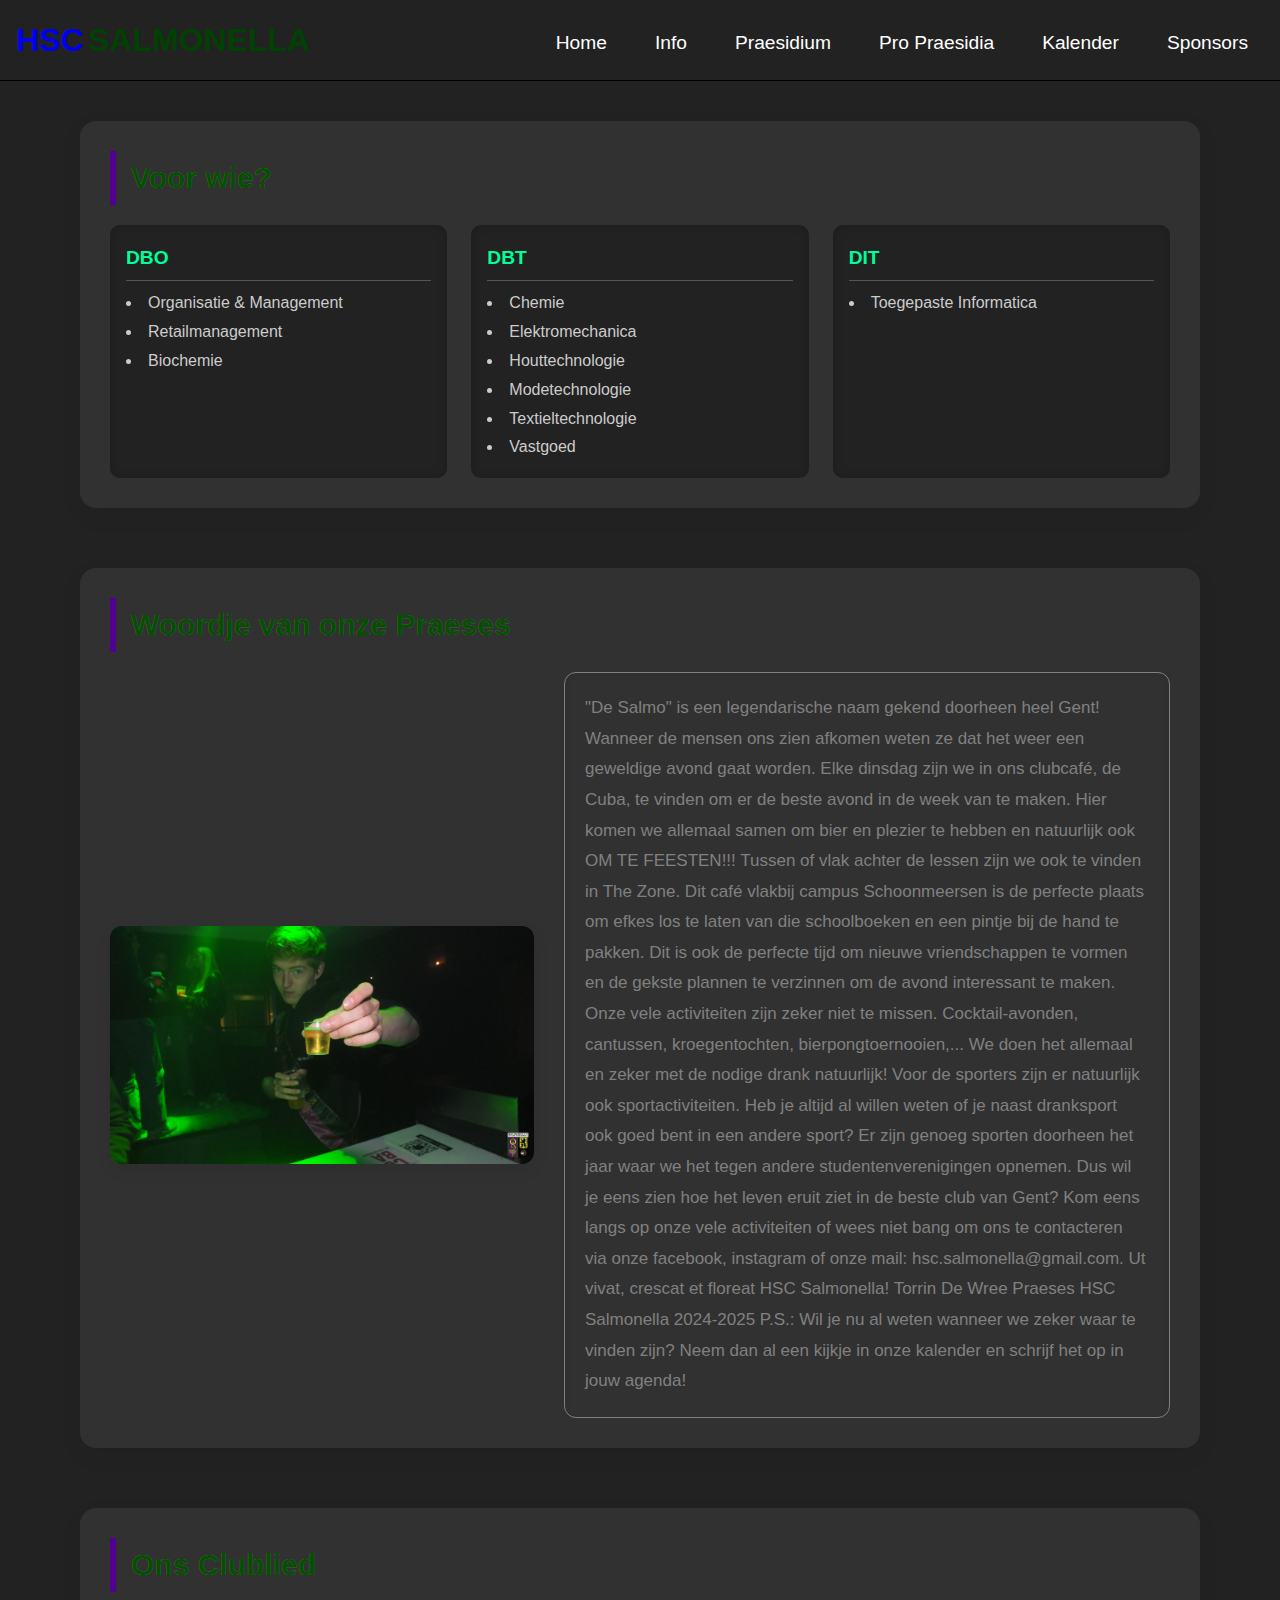
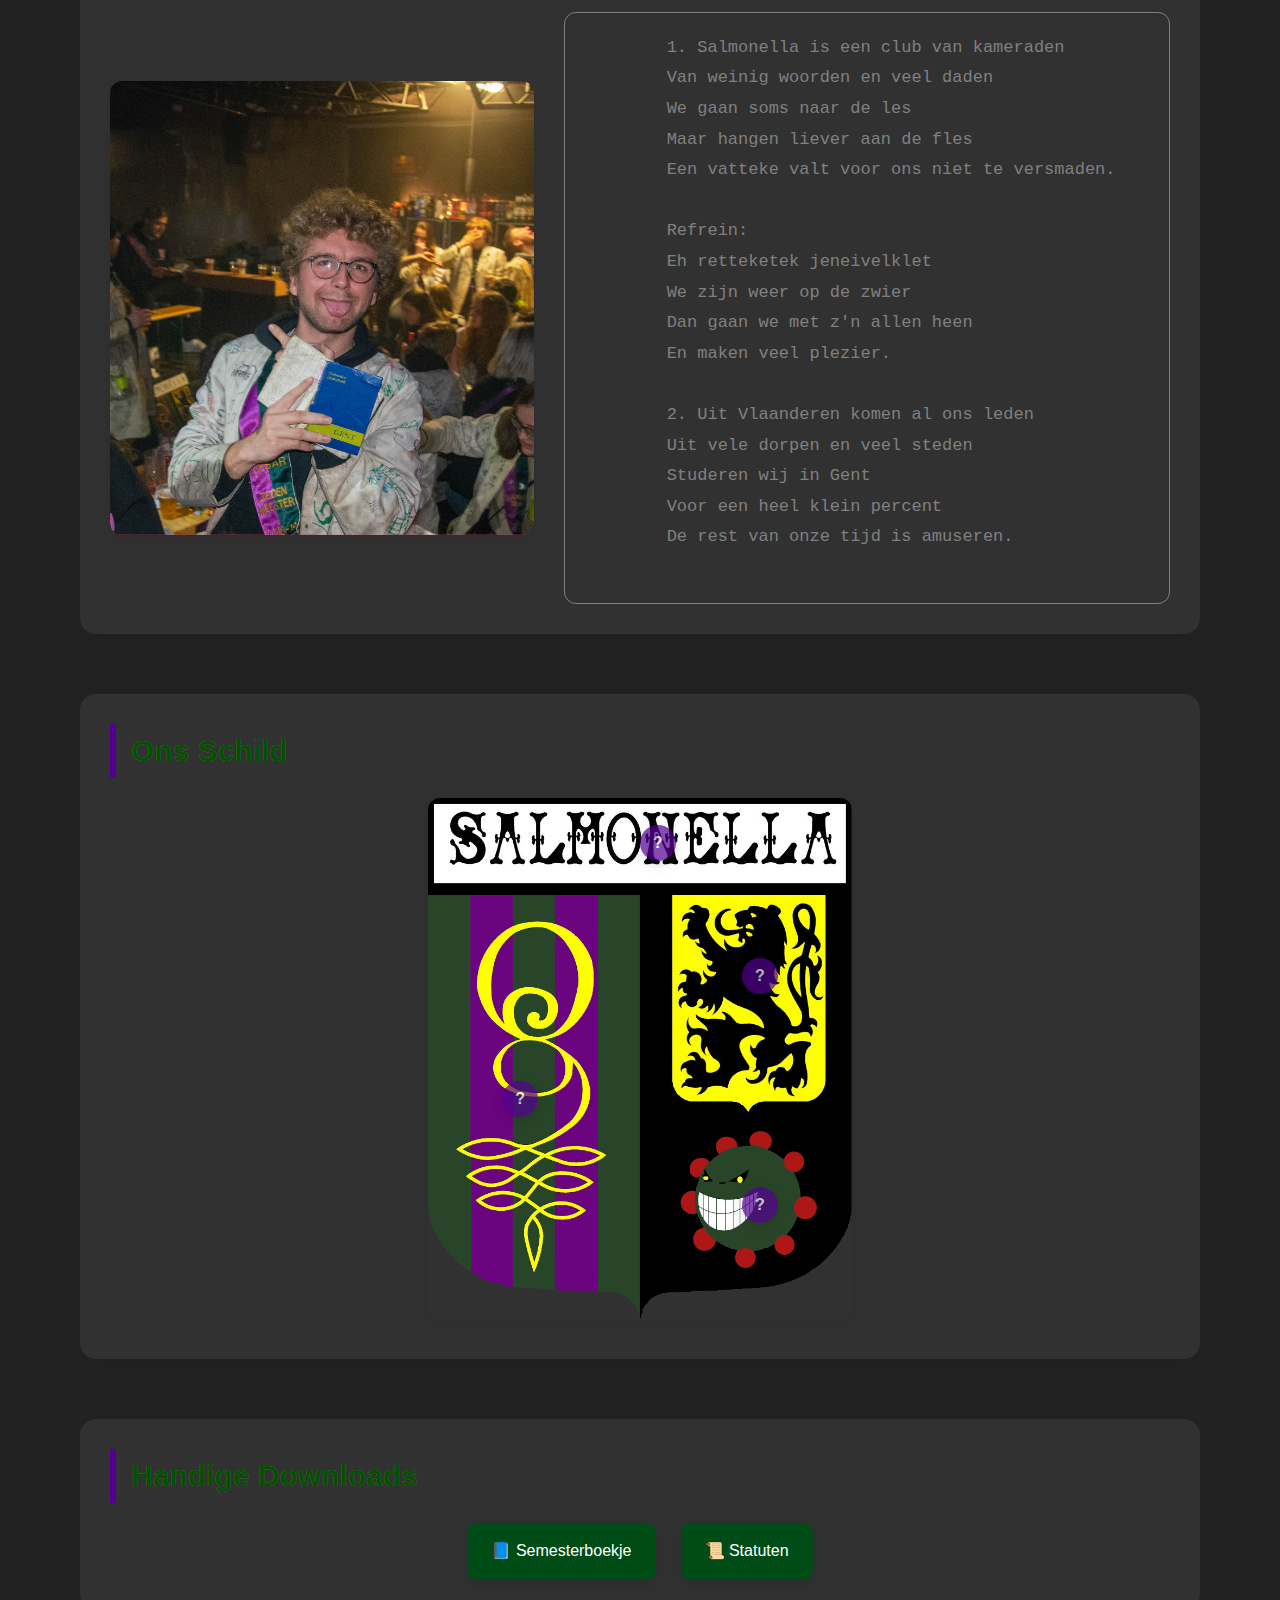
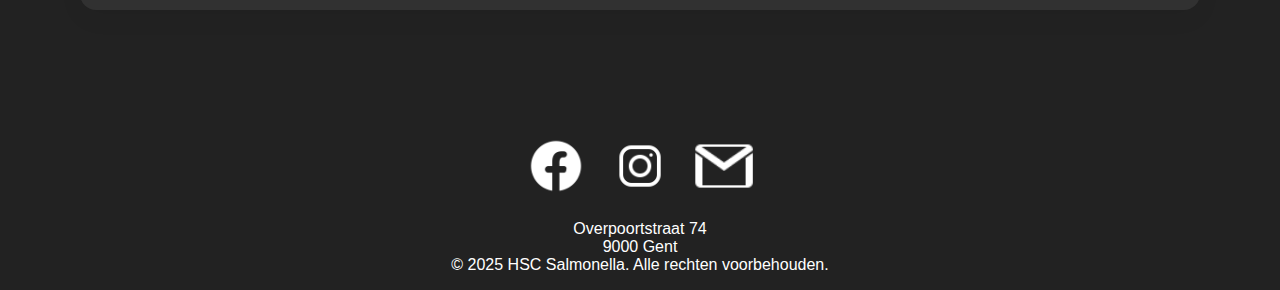
==== info.html @ ef485cc5 "lol" ====
<!DOCTYPE html>
<html lang="nl">
<head>
  <meta charset="UTF-8" />
  <meta name="viewport" content="width=device-width, initial-scale=1.0"/>
  <title>Home</title>
  <link rel="stylesheet" href="style.css" />
</head>
<body>

  <!-- Navbar -->
  <nav class="navbar">
    <div class="logo"><a class="a1" href="index.html">HSC</a> <a class="a2" href="index.html">SALMONELLA</a></div>
    <div class="hamburger" onclick="toggleMenu()">
      &#9776; <!-- Unicode hamburger icon -->
    </div>
    <ul class="nav-links" id="nav-links">
      <li><a href="index.html">Home</a></li>
      <li><a href="info.html">Info</a></li>
      <!-- <li class="dropdown">
        <a href="praesidium.html">Praesidium</a>
        <ul class="dropdown-menu">
          <li><a href="pro-praesidium.html">Pro Praesidium</a></li>
        </ul>
      </li>-->
      <li><a href="praesidium.html">Praesidium</a></li>
      <li><a href="pro-praesidium.html">Pro Praesidia</a></li>
      <li><a href="kalender.html">Kalender</a></li>
      <li><a href="sponsors.html">Sponsors</a></li>
    </ul>
  </nav>

  <!-- Main Content -->
<div class="main-content_info">

  <!-- 1. Voor wie -->
  <section class="info-voor-wie">
    <h2>Voor wie?</h2>
    <div class="voor-wie-container">
      <div class="departementen">

        <div class="departement">
          <h3>DBO</h3>
          <ul>
            <li>Organisatie & Management</li>
            <li>Retailmanagement</li>
            <li>Biochemie</li>
          </ul>
        </div>
        <div class="departement">
          <h3>DBT</h3>
          <ul>
            <li>Chemie</li>
            <li>Elektromechanica</li>
            <li>Houttechnologie</li>
            <li>Modetechnologie</li>
            <li>Textieltechnologie</li>
            <li>Vastgoed</li>
          </ul>
        </div>
        <div class="departement">
          <h3>DIT</h3>
          <ul>
            <li>Toegepaste Informatica</li>

          </ul>
        </div>
      </div>
    </div>
  </section>
  

  <!-- 2. Woordje van de praeses -->
  <section class="woordje-praeses">
    <h2>Woordje van onze Praeses</h2>
    <div class="praeses-container">
      <img src="images/praesidium/torrinpraeses.29eb431d4623cc824939.jpg" alt="Praeses" class="praeses-foto">
      <p class="praeses-tekst">
        "De Salmo" is een legendarische naam gekend doorheen heel Gent! Wanneer de mensen ons zien afkomen weten ze dat het weer een geweldige avond gaat worden. Elke dinsdag zijn we in ons clubcafé, de Cuba, te vinden om er de beste avond in de week van te maken. Hier komen we allemaal samen om bier en plezier te hebben en natuurlijk ook OM TE FEESTEN!!! Tussen of vlak achter de lessen zijn we ook te vinden in The Zone. Dit café vlakbij campus Schoonmeersen is de perfecte plaats om efkes los te laten van die schoolboeken en een pintje bij de hand te pakken. Dit is ook de perfecte tijd om nieuwe vriendschappen te vormen en de gekste plannen te verzinnen om de avond interessant te maken.

Onze vele activiteiten zijn zeker niet te missen. Cocktail-avonden, cantussen, kroegentochten, bierpongtoernooien,... We doen het allemaal en zeker met de nodige drank natuurlijk! Voor de sporters zijn er natuurlijk ook sportactiviteiten. Heb je altijd al willen weten of je naast dranksport ook goed bent in een andere sport? Er zijn genoeg sporten doorheen het jaar waar we het tegen andere studentenverenigingen opnemen.

Dus wil je eens zien hoe het leven eruit ziet in de beste club van Gent? Kom eens langs op onze vele activiteiten of wees niet bang om ons te contacteren via onze facebook, instagram of onze mail: hsc.salmonella@gmail.com.

Ut vivat, crescat et floreat HSC Salmonella!
Torrin De Wree
Praeses HSC Salmonella 2024-2025

P.S.: Wil je nu al weten wanneer we zeker waar te vinden zijn? Neem dan al een kijkje in onze kalender en schrijf het op in jouw agenda!</p>
    </div>
  </section>

  <!-- 3. Clublied -->
  <section class="clublied">
    <h2>Ons Clublied</h2>
    <div class="clublied-container">
      <img src="images/praesidium/cesar.jpg" alt="Zingende persoon" class="clublied-foto">
      <pre class="liedtekst">
        1. Salmonella is een club van kameraden
        Van weinig woorden en veel daden
        We gaan soms naar de les
        Maar hangen liever aan de fles
        Een vatteke valt voor ons niet te versmaden.
        
        Refrein:
        Eh retteketek jeneivelklet
        We zijn weer op de zwier
        Dan gaan we met z'n allen heen
        En maken veel plezier.
        
        2. Uit Vlaanderen komen al ons leden
        Uit vele dorpen en veel steden
        Studeren wij in Gent
        Voor een heel klein percent
        De rest van onze tijd is amuseren.
      </pre>
    </div>
  </section>

  <!-- 4. Schild met interactieve knoppen -->
  <section class="schild-info">
    <h2>Ons Schild</h2>
    <div class="schild-container">
      <img src="images/logos/schild.png" alt="Schild van de club" class="schild-foto">

      <!-- Interactieve infoknoppen op de foto -->
      <button class="info-knop" style="top: 5%; left: 50%; opacity: 70%;" data-info="links-boven">?</button>
      <button class="info-knop" style="top: 30%; right: 37%;opacity: 70%" data-info="rechts-boven">?</button>
      <button class="info-knop" style="bottom: 40%; left: 37%;opacity: 70%" data-info="links-onder">?</button>
      <button class="info-knop" style="bottom: 20%; right: 37%;opacity: 70%" data-info="rechts-onder">?</button>

      <!-- Pop-up vensters -->
<div class="info-popup" id="info-links-boven">
  <span class="close-popup">&times;</span>
  <p>Hier staat in sierletters de naam van de club: Salmonella</p>
</div>
<div class="info-popup" id="info-rechts-boven">
  <span class="close-popup">&times;</span>
  <p>De Vlaamse Leeuw, op gele achtergrond. En dit omdat we een Vlaamse studentenclub zijn. (Dit heeft echter niets met politieke meningen te maken!)</p>
</div>
<div class="info-popup" id="info-links-onder">
  <span class="close-popup">&times;</span>
  <p>Op de achtergrond staan, verticaal naast elkaar, afwisselend onze clubkleuren: groen en paars. Daarboven staat het monogram van onze club. Dit is een sierlijke "S" met 7 krullen eraan. Dit verwijst naar de 7 verdiepingen van home Vesalius, waar we destijds opgericht zijn.</p>
</div>
<div class="info-popup" id="info-rechts-onder">
  <span class="close-popup">&times;</span>
  <p>Onze mascotte: Salmy</p>
</div>

    </div>
  </section>

  <!-- 5. Downloadknoppen -->
  <section class="downloads">
    <h2>Handige Downloads</h2>
    <div class="download-buttons">
      <a href="files/Boekske_23-24_Sem1.bec4960d070a11140d70.pdf" class="download-knop" download>📘 Semesterboekje</a>
      <a href="files/Statuten-HSC-Salmonella.f63b4a441171a5b0f76d.pdf" class="download-knop" download>📜 Statuten</a>
    </div>
  </section>

</div>



  <!-- Footer -->
  <footer>
    
    <div class="social-icons">
      <a href="https://www.facebook.com/yourpage" target="_blank">
        <img src="images/logos/facebook.png" alt="Facebook" />
      </a>
      <a href="https://www.instagram.com/yourprofile" target="_blank">
        <img src="images/logos/instagram.png" alt="Instagram" />
      </a>
      <a href="mailto:email@example.com">
        <img src="images/logos/gmail.png" alt="Email" />
      </a>
    </div>
    <p>Overpoortstraat 74</p>
    <p>9000 Gent</p>
    <p>&copy; 2025 HSC Salmonella. Alle rechten voorbehouden.</p>
  </footer>

  <script src="script.js"></script>
  <script>
    const infoKnoppen = document.querySelectorAll(".info-knop");
    const popups = document.querySelectorAll(".info-popup");
  
    infoKnoppen.forEach(knop => {
      knop.addEventListener("click", () => {
        const id = "info-" + knop.dataset.info;
        const popup = document.getElementById(id);
        popup.classList.add("visible");
      });
    });
  
    // Sluiten via kruisje
    document.querySelectorAll(".close-popup").forEach(knop => {
      knop.addEventListener("click", () => {
        knop.parentElement.classList.remove("visible");
      });
    });
  
    // Optioneel: sluiten bij klikken buiten popup
    window.addEventListener("click", e => {
      popups.forEach(popup => {
        if (e.target === popup) {
          popup.classList.remove("visible");
        }
      });
    });
  </script>
  
</body>
</html>
---- style.css ----
* {
    margin: 0;
    padding: 0;
    box-sizing: border-box;
  }
  
  body, html {
    font-family: sans-serif;
    height: 100%;
    scroll-behavior: smooth;
    background-color: #222;
  }
  
  .navbar {
    position: sticky;
    top: 0;
    z-index: 1000;
    background-color: #222;
    display: flex;
    justify-content: space-between;
    align-items: center;
    padding-left: 1rem;
    padding-right: 2rem;
    color: white;
    border-bottom: 1px solid black;
  }
  
  .logo .a1{
    height: 40px;
    text-decoration: none;
    font-size: xx-large;
    font-weight: bolder;
    
  }
  .logo .a2{
    height: 40px;
    color: rgb(1, 65, 1);
    text-decoration: none;
    font-size: xx-large;
    font-weight: bolder;
    
  }

  .logo a:active{
    text-decoration: none;
  }

  .navbar li{
    justify-content: center;
    text-align: center;
    padding-top: 32px;
  }

  
  .nav-links {
    list-style: none;
    display: flex;
    justify-content: space-between;
    gap: 3rem;
    height: 80px;
    font-size: larger;
    text-align: center;
    justify-content: center;
  }
  
  .nav-links a {
    color: white;
    text-decoration: none;
    justify-content: space-between;
    position: relative;
  }
  .nav-links a:hover {
    color: purple;
  }
  
  .dropdown:hover .dropdown-menu {
    display: block;
  }
  
  .dropdown-menu {
    display: none;
    position: absolute;
    background-color: #222;
    padding: 0.5rem 0;
    list-style: none;
    margin-left: -40px;
    border: 1px solid black;

  }
  
  .dropdown-menu li a {
    display: block;
    padding-left: 1rem;
    padding-right: 1rem;
    justify-content: center;
    margin-top: auto;
    text-align: center;
    color: white;
  }
  
  .carousel {
    position: relative;
    height: 94vh;
    overflow: hidden;
  }
  
  .carousel-img {
    width: 100%;
    height: 100%;
    object-fit: cover;
    position: absolute;
    top: 0;
    left: 0;
    opacity: 0;
    transition: opacity 1s ease-in-out;
  }

  /* Toevoegen van een overlay */
.carousel-overlay {
    position: absolute;
    top: 0;
    left: 0;
    width: 100%;
    height: 100%;
    background-color: rgba(0, 0, 0, 0.3); /* Semi-transparante laag */
    z-index: 1; /* Zorg ervoor dat de overlay bovenop de afbeeldingen ligt */
  }
  
  .carousel-img.active {
    opacity: 1;
  }
  
  .single-photo img {
    width: 100%;
    height: auto;
    display: block;
  }

  .carousel-text {
    position: absolute;
    top: 50%;
    left: 50%;
    transform: translate(-50%, -50%);
    color: white;
    font-size: 3.1rem;
    font-weight: bolder;
    text-shadow: 2px 2px 8px rgba(0, 0, 0, 0.7);
    text-align: center;
    z-index: 10;
    padding: 0 1rem;
  }
  
  .intro-text {
    text-align: center;
    color: white;
    padding: 3rem 1rem 1rem 1rem;
    max-width: 900px;
    margin: 0 auto;
  }
  
  .intro-text h2 {
    font-size: 2.5rem;
    margin-bottom: 1rem;
  }
  
  .intro-text p {
    font-size: 1.2rem;
    line-height: 1.6;
  }

  .single-photo {
    position: relative;
    background-image: url('images/slides/gentBeeft.jpg');
    background-size: cover;
    background-position: center;
    height: 40vh;
    display: flex;
    align-items: center;
    justify-content: center;
    text-align: center;
    color: white;
  }
  
  .photo-text {
    
    padding: 2rem;
    border-radius: 1rem;
    max-width: 800px;
  }
  
  .photo-text h2 {
    font-size: 3.1rem;
    margin-bottom: 1rem;
  }
  
  .photo-text p {
    font-size: 1.2rem;
    line-height: 1.6;
  }
  
  
  footer {
    border-top: 1px solid white solid black;
    background-color: #222;
    color: white;
    text-align: center;
    padding: 1rem;
  }

  .social-icons {
    margin-top: 10px;
    padding-bottom: 20px;
  }
  
  .social-icons a {
    margin: 0 10px;
    text-decoration: none;
  }
  
  .social-icons img {
    width: 60px;
    height: 60px;
    transition: transform 0.3s;
  }
  
  .social-icons img:hover {
    transform: scale(1.2);
  }


  .praesidium-grid {
    display: grid;
    grid-template-columns: repeat(4, 0.1fr); /* 4 kolommen voor alle rijen */
    gap: 1rem;
    
    padding: 2rem;
    width: 100%;      /* Ensures the grid fills the available width */
    justify-content: center;
    margin-bottom: 50px;
  }
  .praesidium-member {
    text-align: center;
    background-color: #333;
    color: white;
    border-radius: 10px;
    padding: 1rem;
    padding-left: 60px;
    padding-right: 60px;
    margin-left: 15px;
    margin-bottom: 10px;
  }
  
  .praesidium-member img {
    width: 120px;
    height: 120px;
    border-radius: 50%;
    object-fit: cover;
    margin-bottom: 1rem;
  }
  
  .praesidium-member h3 {
    font-size: 1.5rem;
    margin-bottom: 0.5rem;
  }
  
  .praesidium-member p {
    font-size: 1rem;
    color: #bbb;
  }
  
  /* Specifieke instellingen voor de derde rij */
  .praesidium-grid > .praesidium-member:nth-child(9),
  .praesidium-grid > .praesidium-member:nth-child(10) {
    grid-column: span 1; /* Zorgt ervoor dat deze twee items over 2 kolommen vallen */
  }

  /* Make sure the last two members (9th and 10th) are placed in the second and third columns of the last row */
.praesidium-grid > .praesidium-member:nth-child(9) {
    grid-column: 2 / 3; /* Place the 9th member in the 2nd column */
  }
  
  .praesidium-grid > .praesidium-member:nth-child(10) {
    grid-column: 3 / 4; /* Place the 10th member in the 3rd column */
  }

/* CSS to ensure unique styling for the pro-praesidium section */
#pro-praesidium-info {
  padding: 20px;
  background-color: #f9f9f9;
  border-radius: 10px;
}


.main-content_pro {
  height: 100vh;
}


.pro-year-title {
  text-align: center;
  font-size: 28px;
  margin-bottom: 15px;
  padding-top: 40px;
  color: white;
  font-family: 'Arial', sans-serif;
}

.pro-praesidium-grid {
  display: grid;
  grid-template-columns: repeat(auto-fill, minmax(250px, 1fr));
  gap: 20px;
  padding-left: 50px;
  padding-right: 50px;
  justify-items: center;
  height: 80vh;
  padding-bottom: 20vh;
}

.pro-praesidium-card {
  color: white;
  background: linear-gradient(145deg, #2d2d2d, #191a1c); /* Light gradient background */
  border-radius: 12px;
  box-shadow: 0 6px 12px rgba(0, 0, 0, 0.1), 0 4px 4px rgba(0, 0, 0, 0.05);
  padding: 20px;
  padding-top: 27%;
  text-align: center;
  width: 100%;
  height: 190px;
  max-width: 280px;
  transition: all 0.3s ease; /* Smooth transition for hover effect */
  border: 1px solid white solid #ddd; /* Subtle border */
}

.pro-praesidium-card:hover {
  transform: translateY(-5px);
  box-shadow: 0 12px 24px rgba(0, 0, 0, 0.2); /* Stronger shadow on hover */
  background: linear-gradient(145deg, #033c00, #7a00a3);
}

.pro-praesidium-card h4 {
  font-size: 20px;
  margin-bottom: 15px;
  color: white;
  font-family: 'Helvetica Neue', sans-serif;
  font-weight: 600;
}

.pro-praesidium-card p {
  font-size: 16px;
  color: white;
  margin: 0;
  line-height: 1.5;

}

.pro-praesidium-card .pro-card-content {
  margin-top: 10px;
  font-size: 15px;
  color: white;
}

.pro-praesidium-card .pro-card-title {
  font-size: 18px;
  font-weight: bold;
  color: white;
  margin-bottom: 10px;
}

.pro-praesidium-card .pro-card-content {
  font-size: 14px;
  color: white;
}

/* Add a slight tilt effect for extra interactivity */
.pro-praesidium-card:hover {
  transform: scale(1.05) rotate(2deg); /* Slight zoom and tilt effect */
}

#year-selector {
  appearance: none; /* Remove default arrow for custom styling */
  background-color: #2d2d2d;
  border: 1px solid white solid #ccc;
  border-radius: 8px;
  padding: 12px 16px;
  
  font-size: 16px;
  color: white;
  font-family: 'Helvetica Neue', sans-serif;
  box-shadow: 0 4px 6px rgba(0, 0, 0, 0.1);
  width: 100%;
  max-width: 300px;
  margin: 10px auto;
  display: block;
  background-image: url('data:image/svg+xml;utf8,<svg fill="gray" height="20" viewBox="0 0 24 24" width="20" xmlns="http://www.w3.org/2000/svg"><path d="M7 10l5 5 5-5z"/></svg>');
  background-repeat: no-repeat;
  background-position: right 12px center;
  background-size: 16px;
  cursor: pointer;
  transition: border-color 0.3s ease, box-shadow 0.3s ease;
}

#year-selector:hover {
  border-color: #888;
}

#year-selector:focus {
  outline: none;
  border-color: #730088;
  box-shadow: 0 0 0 3px rgba(0, 123, 255, 0.2);
}

.main-content_info {
  padding: 40px;
  font-family: 'Segoe UI', sans-serif;
  line-height: 1.8;
  background: #222;
  color: #2d3436;
  max-width: 1200px;
  margin: auto;
}

.main-content_info section {
  margin-bottom: 60px;
  color: white;
  padding: 30px;
  background-color: #313131;
  border-radius: 16px;
  box-shadow: 0 8px 24px rgba(0, 0, 0, 0.05);
}

.main-content_info h2 {
  font-size: 30px;
  margin-bottom: 20px;
  color: #044f00;
  text-shadow: 0px 0px 0px gray;
  font-weight: 700;
  border-left: 6px solid #530092;
  padding-left: 15px;
}

.main-content_info img {
  max-width: 40%;
  border-radius: 12px;
  box-shadow: 0 6px 16px rgba(0, 0, 0, 0.08);
  transition: transform 0.3s ease;
}

.main-content_info img:hover {
  transform: scale(1.02);
}

.praeses-container,
.clublied-container {
  display: flex;
  flex-wrap: wrap;
  gap: 30px;
  align-items: center;
}

.praeses-foto,
.clublied-foto {
  flex: 1 1 300px;
  border-radius: 12px;
}

.praeses-tekst,
.liedtekst {
  flex: 2 1 400px;
  font-size: 17px;
  padding: 20px;
  border-radius: 12px;
  color: gray;
  border: 1px solid gray;
  box-shadow: inset 0 2px 6px rgba(0, 0, 0, 0.05);
}

.liedtekst {
  font-family: 'Courier New', monospace;
  white-space: pre-wrap;
}

.schild-container {
  position: relative;
  text-align: center;
}

.schild-foto {
  width: 100%;
  max-width: 400px;
  margin: auto;
}

.info-knop {
  position: absolute;
  background-color: #530092;
  color: #fff;
  border: none;
  border-radius: 50%;
  width: 36px;
  height: 36px;
  font-weight: bold;
  font-size: 16px;
  cursor: pointer;
  box-shadow: 0 4px 12px rgba(0, 0, 0, 0.15);
  transition: transform 0.2s ease;
}

.info-knop:hover {
  transform: scale(1.1);
  background-color: #004c16;
}
.info-popup {
  position: fixed;
  top: 50%;
  left: 50%;
  transform: translate(-50%, -50%);
  background: #1e1e1e;
  color: #fff;
  padding: 2rem;
  border-radius: 16px;
  box-shadow: 0 0 20px rgba(0, 0, 0, 0.6);
  width: 90%;
  max-width: 500px;
  z-index: 1000;
  display: none;
  text-align: center;
}

.info-popup.visible {
  display: block;
  animation: fadeIn 0.3s ease;
}

.info-popup p {
  margin: 0;
  font-size: 1.1rem;
  line-height: 1.5;
}

.close-popup {
  position: absolute;
  top: 10px;
  right: 16px;
  font-size: 1.5rem;
  cursor: pointer;
  color: #ff6961;
}

@keyframes fadeIn {
  from { opacity: 0; transform: translate(-50%, -45%); }
  to { opacity: 1; transform: translate(-50%, -50%); }
}


.download-buttons {
  display: flex;
  flex-wrap: wrap;
  justify-content: center;
  gap: 25px;
  margin-top: 20px;
}

.download-knop {
  background-color: #004c16;
  color: #ffffff;
  padding: 14px 24px;
  font-size: 16px;
  border-radius: 10px;
  text-decoration: none;
  box-shadow: 0 6px 12px rgba(0, 0, 0, 0.1);
  transition: background-color 0.3s ease, transform 0.2s ease;
}

.download-knop:hover {
  background-color: #530092;
  transform: scale(1.05);
}

.info-voor-wie {
  padding: 3rem 1rem;
  max-width: 1200px;
  margin: auto;
  background-color: #313131;
  border-radius: 16px;
  color: white;
}

.voor-wie-container {
  display: flex;
  flex-wrap: wrap;
  gap: 2rem;
  align-items: flex-start;
  justify-content: space-between;
}

.departementen {
  display: grid;
  grid-template-columns: repeat(auto-fit, minmax(200px, 1fr));
  flex: 1 1 60%;
  gap: 1.5rem;
}

.departement {
  background-color: #222;
  padding: 1rem;
  border-radius: 10px;
  box-shadow: inset 0 0 10px rgba(0,0,0,0.2);
}

.departement h3 {
  margin-bottom: 0.5rem;
  color: #00ff99;
  font-size: 1.2rem;
  border-bottom: 1px solid #555;
  padding-bottom: 0.3rem;
}

.departement ul {
  list-style: disc inside;
  font-size: 1rem;
  color: #ccc;
}

.voor-wie-foto {
  flex: 1 1 35%;
  max-width: 400px;
  width: 100%;
  border-radius: 12px;
  box-shadow: 0 6px 16px rgba(0, 0, 0, 0.3);
  object-fit: cover;
}


.main_kalender {
  text-align: center;
}

.main_kalender h2 {
  font-size: 2rem;
  margin-bottom: 2rem;
  color: #333;
}

.kalender-wrapper {

  position: relative;
  overflow: hidden;
  padding-top: 56.25%; /* Verhouding voor 16:9 */
  border-radius: 12px;
  max-width: 1000px;
  margin: 0 auto;
}

.kalender-wrapper iframe {
  margin-top: 10px;
  position: absolute;
  top: 0;
  left: 0;
  width: 100%;
  height: 80%;
  border: 0;
  border-radius: 12px;
  filter: invert(90%) hue-rotate(180deg); /* Fake dark mode */
}

.sponsor_main {
  text-align: center;
  padding-bottom: 60px;
  height: 100vh;
}

.sponsor_main h2 {
  font-size: 2.5rem;

  color: #222;
}

.sponsor-grid {
  display: grid;
  grid-template-columns: repeat(auto-fit, minmax(220px, 1fr));
  gap: 2rem;
  max-width: 1200px;
  margin: 0 auto;
}

.sponsor-card {
  background-color: #1b1b1b;
  border-radius: 1rem;
  box-shadow: 0 4px 20px rgba(0, 0, 0, 0.1);
  padding: 1.5rem;
  transition: transform 0.3s ease;
}

.sponsor-card:hover {
  transform: translateY(-5px);
}

.sponsor-card img {
  max-width: 100%;
  height: 100px;
  object-fit: contain;
  margin-bottom: 1rem;
}

.sponsor-card p {
  font-size: 1rem;
  color: #868484;
}





/* Responsive styles for mobile */
@media (max-width: 768px) {

  .navbar {
    flex-direction: column;
    align-items: flex-start;
    padding: 1rem;
  }

  .nav-links {
    flex-direction: column;
    gap: 1rem;
    width: 100%;
    height: auto;
    padding: 1rem 0;
  }

  .navbar li {
    padding-top: 0;
  }

  .carousel-text {
    font-size: 1.8rem;
    padding: 0 1rem;
  }

  .intro-text h2 {
    font-size: 2rem;
  }

  .intro-text p {
    font-size: 1rem;
  }

  .praesidium-grid {
    grid-template-columns: repeat(auto-fill, minmax(200px, 1fr));
    padding: 1rem;
  }

  .praesidium-member {
    padding: 1rem;
    margin: 0;
  }

  .pro-praesidium-grid {
    grid-template-columns: 1fr;
    padding: 1rem;
    height: auto;
  }

  .pro-praesidium-card {
    height: auto;
    padding-top: 2rem;
  }

  .main-content_info {
    padding: 20px;
  }

  .main-content_info img {
    max-width: 100%;
  }

  .praeses-container,
  .clublied-container {
    flex-direction: column;
  }

  .praeses-tekst,
  .liedtekst {
    flex: 1 1 100%;
    padding: 1rem;
  }

  .schild-foto {
    max-width: 100%;
  }

  .info-popup {
    width: 95%;
  }

  .download-buttons {
    flex-direction: column;
    gap: 1rem;
  }

  .voor-wie-container {
    flex-direction: column;
  }

  .voor-wie-foto {
    max-width: 100%;
  }

  .departementen {
    grid-template-columns: 1fr;
  }

  .kalender-wrapper {
    padding-top: 70%;
  }

  .sponsor-grid {
    grid-template-columns: 1fr;
    padding: 1rem;
  }

  .sponsor_main {
    height: auto;
    padding: 2rem 1rem;
  }

  .sponsor-main h2 {
    font-size: 2rem;
  }

}


.hamburger {
  display: none;
  font-size: 2rem;
  cursor: pointer;
  color: white;
}

/* Responsive navbar styling */
@media (max-width: 768px) {
  .hamburger {
    display: block;
    
  }

  .a1{
    font-size: 10px;
  }

  .a2{
    font-size: x-small;
  }

  .main-content_pro{
    height: 100%;
    padding-bottom: 190vh;
  }

  .main_kalender{
    padding-top: 30px;
    height: 100vh;
  }

  .kalender-wrapper{
    height: 100%;
  }

  .navbar{
    display: flex;
    flex-direction: row;
  }

  .nav-links {
    display: none;
    flex-direction: column;
    width: 100%;
    background-color: rgba(0, 0, 0, 0.9); /* or your preferred bg */
    position: absolute;
    top: 100%;
    left: 0;
    padding: 1rem 0;
    z-index: 999;
  }

  .nav-links.active {
    display: flex;
  }

  .nav-links li {
    padding: 1rem;
    text-align: center;
  }
}

@media (max-width: 768px) {
  .praesidium-grid {
    display: flex;
    flex-direction: column;
    gap: 1.5rem;
  }
}
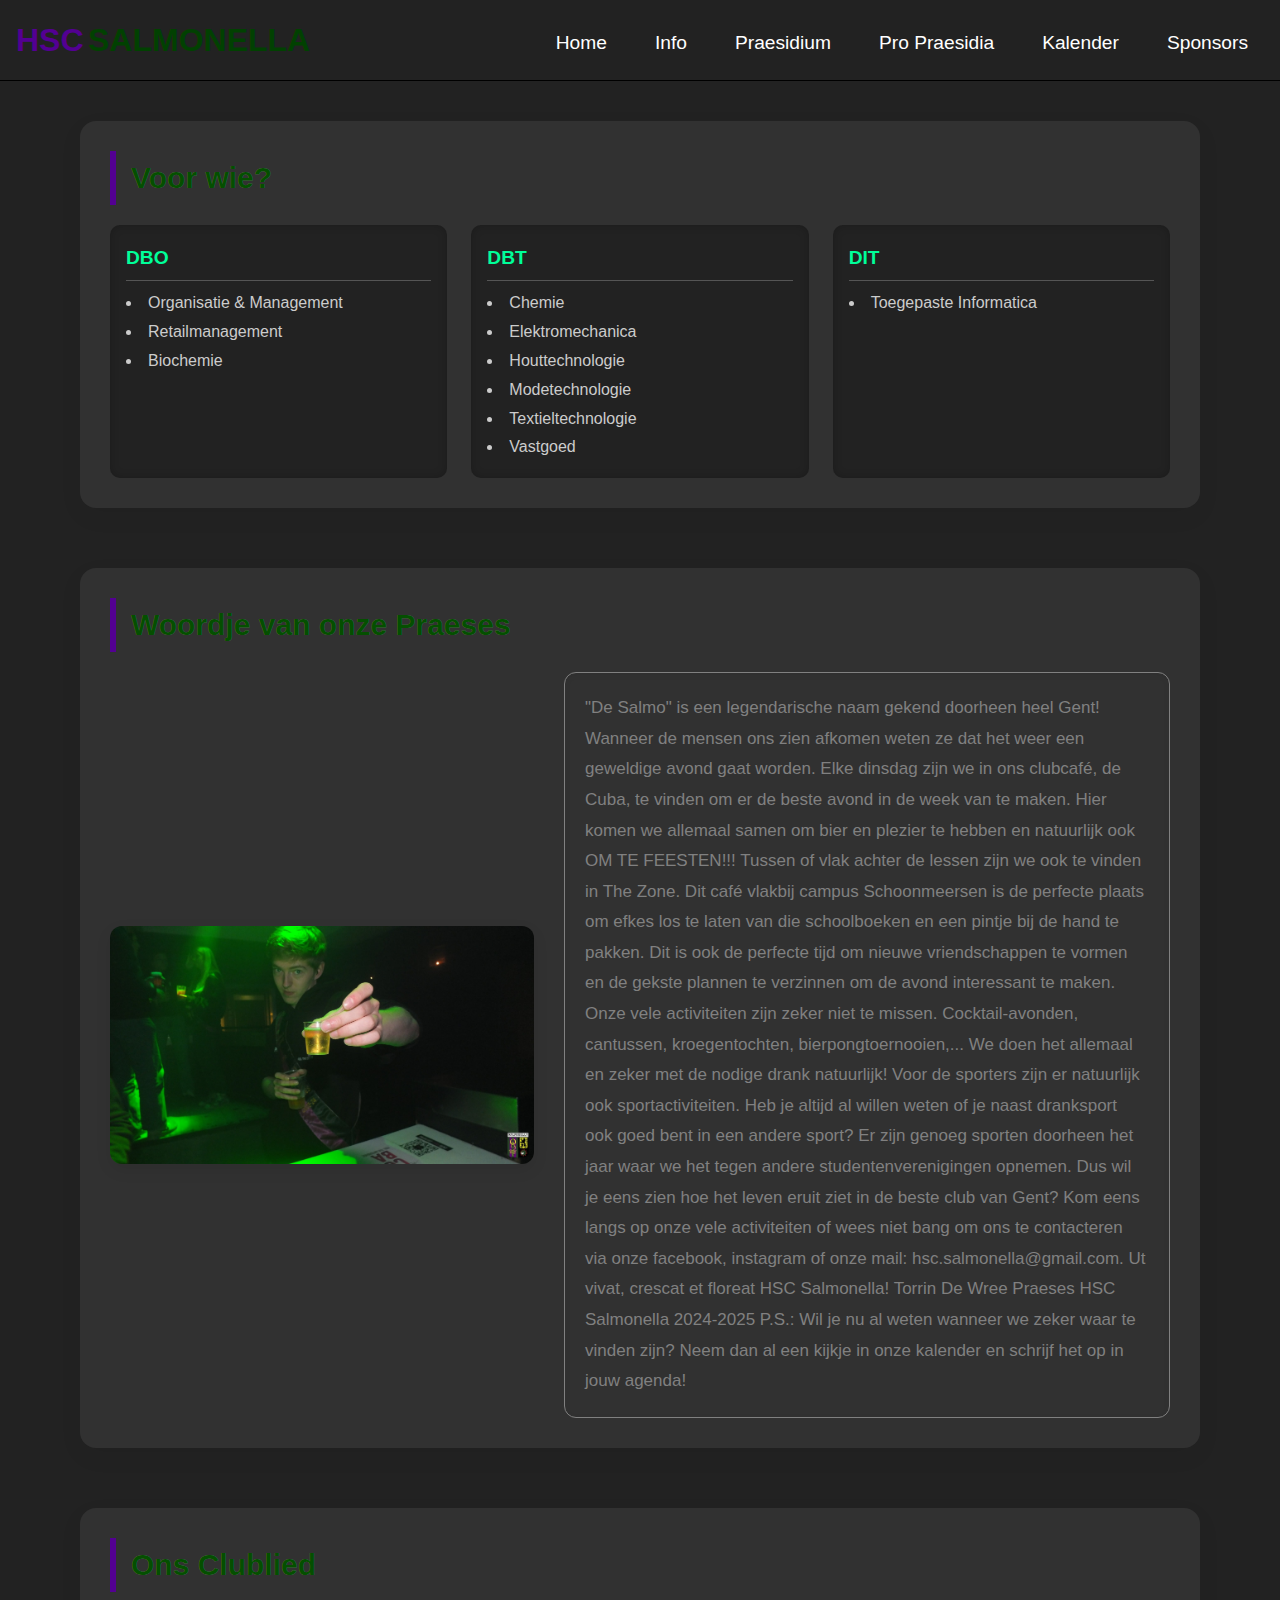
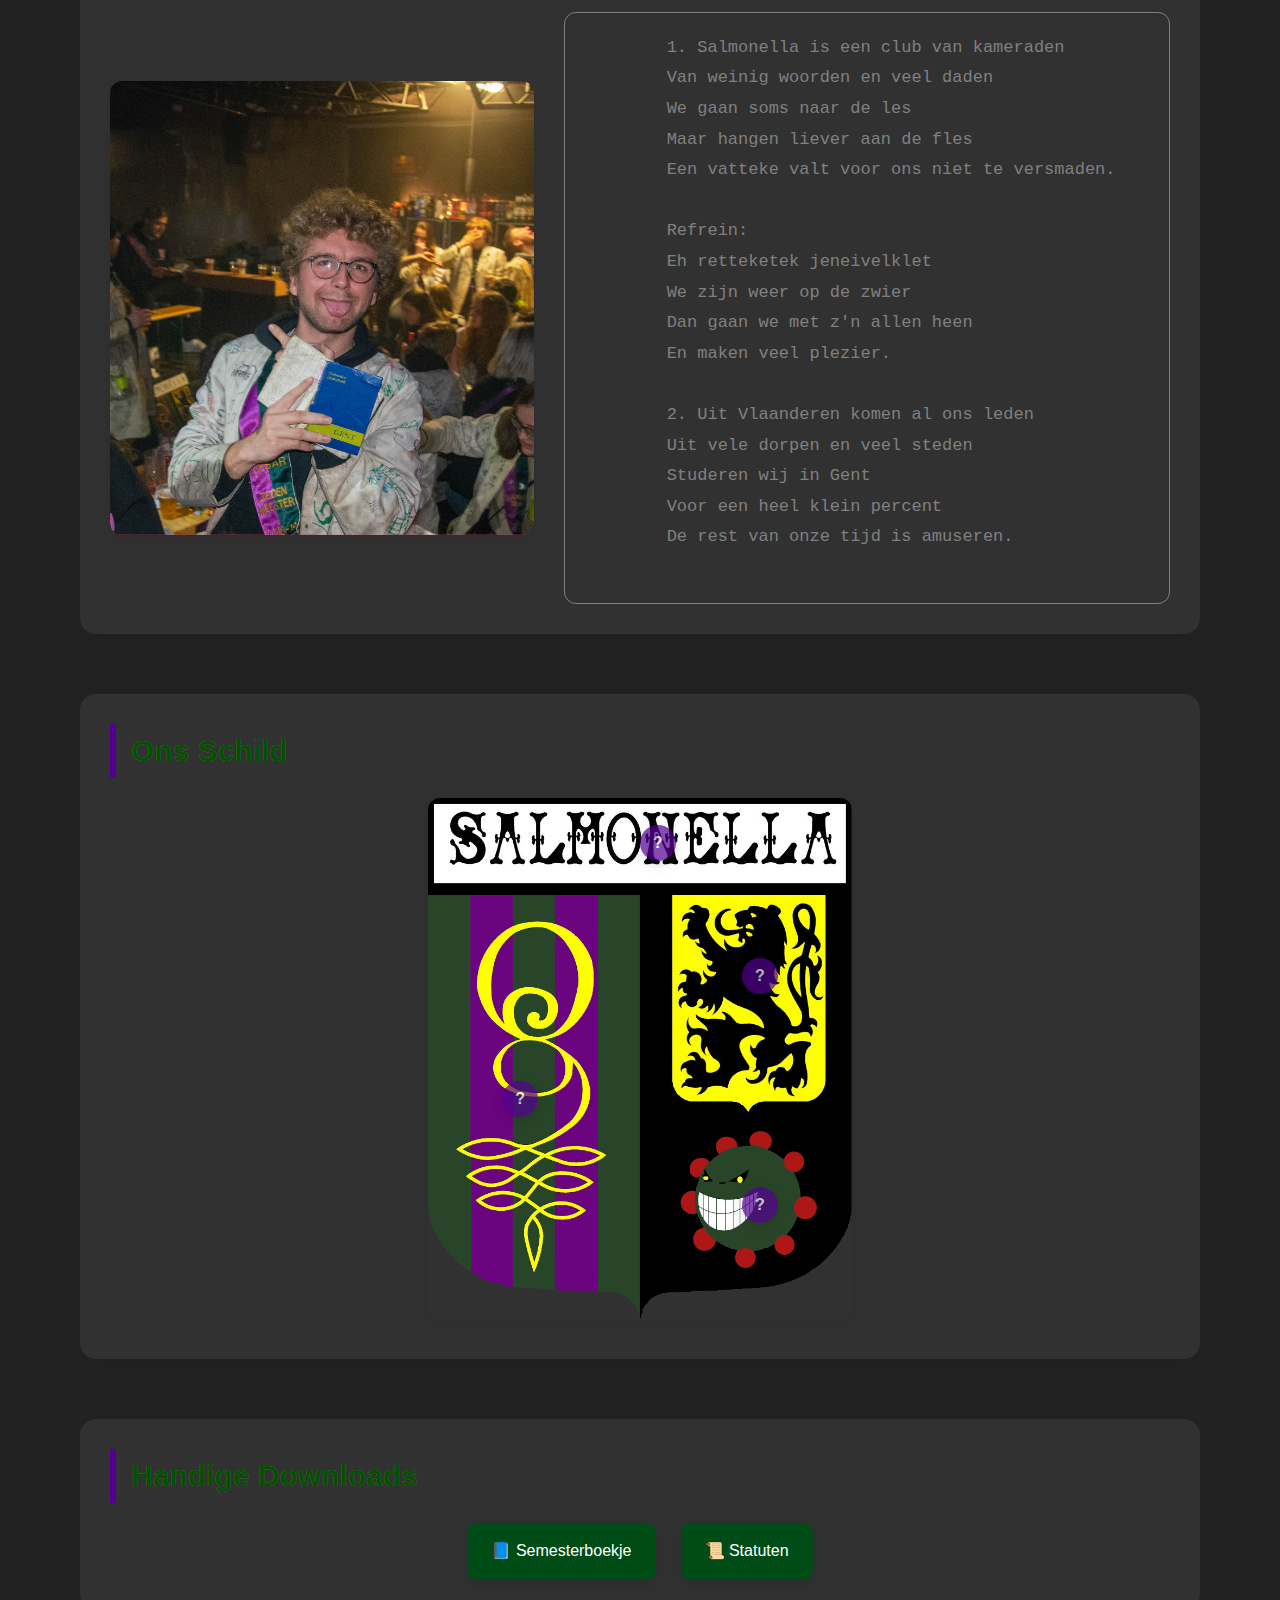
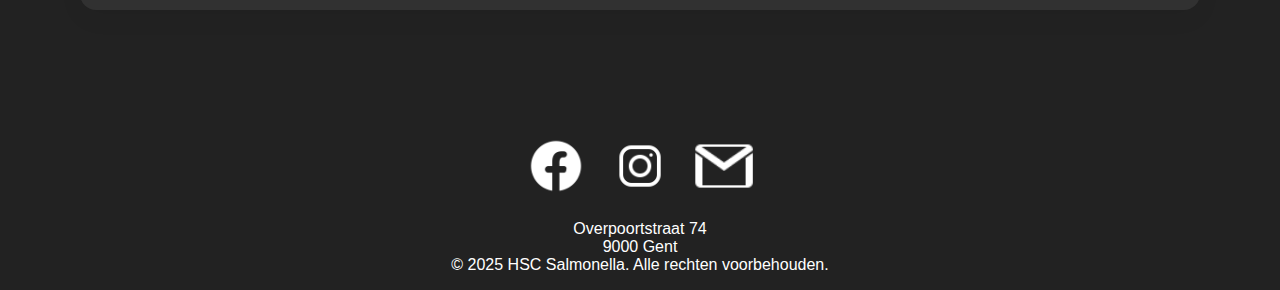
==== commit 3847c2d2: "pls werk" ====
--- a/info.html
+++ b/info.html
@@ -124,10 +124,10 @@
       <img src="images/logos/schild.png" alt="Schild van de club" class="schild-foto">
 
       <!-- Interactieve infoknoppen op de foto -->
-      <button class="info-knop" style="top: 5%; left: 50%; opacity: 70%;" data-info="links-boven">?</button>
-      <button class="info-knop" style="top: 30%; right: 37%;opacity: 70%" data-info="rechts-boven">?</button>
-      <button class="info-knop" style="bottom: 40%; left: 37%;opacity: 70%" data-info="links-onder">?</button>
-      <button class="info-knop" style="bottom: 20%; right: 37%;opacity: 70%" data-info="rechts-onder">?</button>
+      <button class="info-knop" style="top: 5%; left: 50%; opacity: 70%;" data-info="links-boven" id="sierletter">?</button>
+      <button class="info-knop" style="top: 30%; right: 37%;opacity: 70%" data-info="rechts-boven" id="leeuw">?</button>
+      <button class="info-knop" style="bottom: 40%; left: 37%;opacity: 70%" data-info="links-onder" id="monogram">?</button>
+      <button class="info-knop" style="bottom: 20%; right: 37%;opacity: 70%" data-info="rechts-onder" id="salmy">?</button>
 
       <!-- Pop-up vensters -->
 <div class="info-popup" id="info-links-boven">
--- a/style.css
+++ b/style.css
@@ -30,6 +30,7 @@
     text-decoration: none;
     font-size: xx-large;
     font-weight: bolder;
+    color: #530092;
     
   }
   .logo .a2{
@@ -707,6 +708,99 @@
   color: #868484;
 }
 
+.modal-overlay {
+  position: fixed;
+  padding-top: 100px;
+  inset: 0;
+  background: rgba(0, 0, 0, 0.6);
+  display: none;
+  justify-content: center;
+  align-items: center;
+  z-index: 100;
+}
+
+.modal {
+  background: #1b1b1b;
+  padding: 2rem;
+  border-radius: 1rem;
+  width: 90%;
+  max-width: 800px;
+  max-height: 90vh;
+  overflow-y: auto;
+  position: relative;
+  box-shadow: 10px 10px 60px rgba(16, 117, 0, 5);
+  animation: fadeIn 0.3s ease;
+}
+
+.modal img {
+  width: 120px;
+  height: 120px;
+  border-radius: 50%;
+  display: block;
+  margin: 0 auto 1rem;
+  object-fit: cover;
+}
+
+.modal h2, .modal-role {
+  text-align: center;
+  margin: 0.5rem 0;
+}
+
+.modal h2{
+  color: rgb(79, 0, 91);
+}
+
+.modal-role {
+  color: #8e8e8e;
+}
+
+#modalQA {
+  margin-top: 1rem;
+  display: grid;
+  grid-template-columns: 2fr 2fr;
+  gap: 1rem;
+  column-gap: 5rem;
+}
+
+#modalQA .qa {
+  background-color: rgb(0, 0, 0);
+  padding: 0.75rem;
+  border-radius: 0.5rem;
+}
+
+#modalQA .qa strong {
+  display: block;
+  font-weight: bold;
+  margin-bottom: 0.25rem;
+  color: rgb(79, 0, 91);
+}
+
+#modalQA .qa p{
+  color: white;
+}
+
+.close-btn {
+  position: absolute;
+  top: 1rem;
+  right: 1rem;
+  font-size: 1.5rem;
+  background: none;
+  border: none;
+  cursor: pointer;
+  color: #666;
+}
+
+.close-btn:hover {
+  color: black;
+}
+
+@keyframes fadeIn {
+  from { opacity: 0; transform: scale(0.95); }
+  to { opacity: 1; transform: scale(1); }
+}
+
+
+
 
 
 
@@ -855,7 +949,7 @@
 
   .main-content_pro{
     height: 100%;
-    padding-bottom: 190vh;
+    padding-bottom: 220vh;
   }
 
   .main_kalender{
@@ -892,6 +986,120 @@
     padding: 1rem;
     text-align: center;
   }
+
+  .photo-text {
+    
+    padding: 2rem;
+    border-radius: 1rem;
+    max-width: 800px;
+  }
+  
+  .photo-text h2 {
+    font-size: 2rem;
+    margin-bottom: 1rem;
+  }
+  
+  .photo-text p {
+    font-size: 0.8rem;
+    line-height: 1.6;
+  }
+
+  .modal-overlay {
+    position: fixed;
+    padding-top: 100px;
+    inset: 0;
+    background: rgba(0, 0, 0, 0.6);
+    display: none;
+    justify-content: center;
+    align-items: center;
+    z-index: 100;
+  }
+  
+  .modal {
+    background: #1b1b1b;
+    padding: 0.3rem;
+    border-radius: 1rem;
+    width: 90%;
+    max-width: 80%;
+    max-height: 80vh;
+    overflow-y: auto;
+    position: relative;
+    box-shadow: 10px 10px 60px rgba(16, 117, 0, 5);
+    animation: fadeIn 0.3s ease;
+  }
+  
+  .modal img {
+    width: 120px;
+    height: 120px;
+    border-radius: 50%;
+    display: block;
+    margin: 0 auto 1rem;
+    object-fit: cover;
+  }
+  
+  .modal h2, .modal-role {
+    text-align: center;
+    margin: 0.2rem 0;
+  }
+  
+  .modal h2{
+    color: rgb(79, 0, 91);
+  }
+  
+  .modal-role {
+    color: #8e8e8e;
+  }
+  
+  #modalQA {
+    margin-top: 1rem;
+    display: grid;
+    grid-template-columns: 0.5fr 0.5fr;
+    column-gap: 2px;
+  }
+  
+  #modalQA .qa {
+    background-color: rgb(0, 0, 0);
+    padding: 0.75rem;
+    border-radius: 0.5rem;
+  }
+  
+  #modalQA .qa strong {
+    display: block;
+    font-weight: bold;
+    margin-bottom: 0.25rem;
+    color: rgb(79, 0, 91);
+  }
+  
+  #modalQA .qa p{
+    color: white;
+  }
+  
+  .close-btn {
+    position: sticky;
+    left: 90%;
+    top: 1rem;
+    right: 1rem;
+    font-size: 1.5rem;
+    background: none;
+    border: none;
+    cursor: pointer;
+    color: #666;
+  }
+  
+  .close-btn:hover {
+    color: black;
+  }
+
+  #sierletter{
+   top: 5%; left: 50%; opacity: 70%;
+  }
+
+  #monogram{
+    bottom: 40%; 
+    left: 20%;
+    opacity: 70%
+  }
+  
 }
 
 @media (max-width: 768px) {
